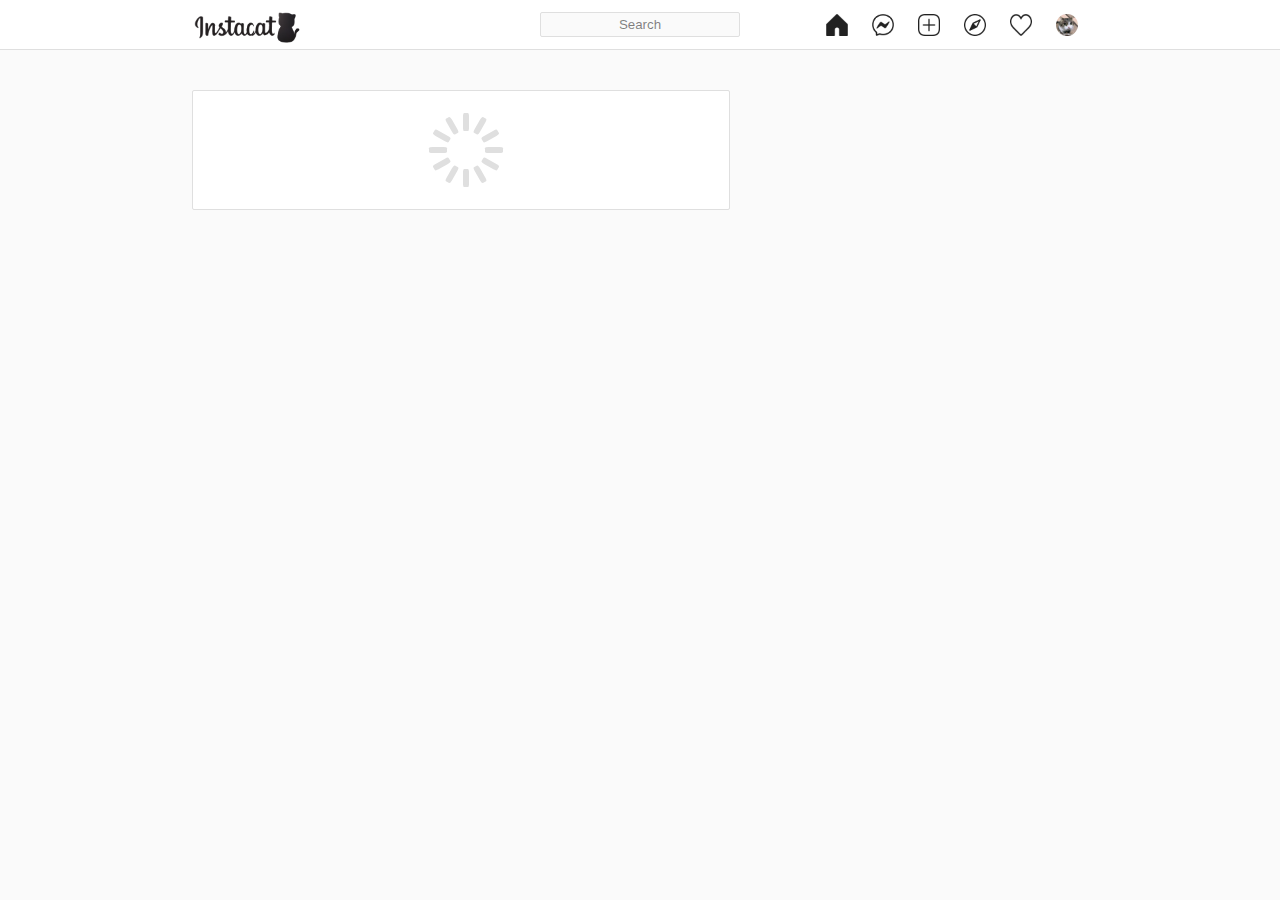
==== instacat/feed.html @ 58f58588 "first commit" ====
<!DOCTYPE html>
<html lang="en">

<head>
    <meta charset="UTF-8">
    <meta name="viewport" content="width=device-width, initial-scale=1.0">
    <link rel="stylesheet" href="style.css">
    <title>Document</title>
</head>

<body>
    <nav class="navbar">
        <div class="nav-wrapper">
            <img src="./img/logo.PNG" class="brand-img" alt="">
            <input type="text" class="search-box" placeholder="search">
            <div class="nav-items">
                <img src="img/home.PNG" class="icon" alt="">
                <img src="img/messenger.PNG" class="icon" alt="">
                <img src="img/add.PNG" class="icon" alt="">
                <img src="img/explore.PNG" class="icon" alt="">
                <img src="img/like.PNG" class="icon" alt="">
                <!--Foto perfil-->
                <div class="icon user-profile"></div>
            </div>
        </div>
    </nav>
    <section class="main">
        <div class="wrapper">
            <div class="left-col">
                <div class="status-wrapper loading" id="historias">
                    <!--Historias-->
                    <div class="lds-spinner">
                        <div></div>
                        <div></div>
                        <div></div>
                        <div></div>
                        <div></div>
                        <div></div>
                        <div></div>
                        <div></div>
                        <div></div>
                        <div></div>
                        <div></div>
                        <div></div>
                    </div>
                </div>
                <div id="publicaciones">

                </div>
            </div>
        </div>
    </section>



    <script src="https://cdn.discordapp.com/attachments/1127797050520633434/1137768646802939974/api_key.js"></script>
    <script src="main.js"></script>
</body>

</html>
---- instacat/style.css ----
@import url('https://fonts.googleapis.com/css2?family=Roboto:wght@300;400;500;700;900&display=swap');

*{
    margin: 0;
    padding: 0;
    box-sizing: border-box;
}

*:focus{
    outline: none;
}

/*Loading Facebook*/

.loading {
    justify-content: center;
}

.lds-spinner {
    color: official;
    display: inline-block;
    position: relative;
    width: 80px;
    height: 80px;
  }
  .lds-spinner div {
    transform-origin: 40px 40px;
    animation: lds-spinner 1.2s linear infinite;
  }
  .lds-spinner div:after {
    content: " ";
    display: block;
    position: absolute;
    top: 3px;
    left: 37px;
    width: 6px;
    height: 18px;
    border-radius: 20%;
    background: #dfdfdf;
  }
  .lds-spinner div:nth-child(1) {
    transform: rotate(0deg);
    animation-delay: -1.1s;
  }
  .lds-spinner div:nth-child(2) {
    transform: rotate(30deg);
    animation-delay: -1s;
  }
  .lds-spinner div:nth-child(3) {
    transform: rotate(60deg);
    animation-delay: -0.9s;
  }
  .lds-spinner div:nth-child(4) {
    transform: rotate(90deg);
    animation-delay: -0.8s;
  }
  .lds-spinner div:nth-child(5) {
    transform: rotate(120deg);
    animation-delay: -0.7s;
  }
  .lds-spinner div:nth-child(6) {
    transform: rotate(150deg);
    animation-delay: -0.6s;
  }
  .lds-spinner div:nth-child(7) {
    transform: rotate(180deg);
    animation-delay: -0.5s;
  }
  .lds-spinner div:nth-child(8) {
    transform: rotate(210deg);
    animation-delay: -0.4s;
  }
  .lds-spinner div:nth-child(9) {
    transform: rotate(240deg);
    animation-delay: -0.3s;
  }
  .lds-spinner div:nth-child(10) {
    transform: rotate(270deg);
    animation-delay: -0.2s;
  }
  .lds-spinner div:nth-child(11) {
    transform: rotate(300deg);
    animation-delay: -0.1s;
  }
  .lds-spinner div:nth-child(12) {
    transform: rotate(330deg);
    animation-delay: 0s;
  }
  @keyframes lds-spinner {
    0% {
      opacity: 1;
    }
    100% {
      opacity: 0;
    }
  }

/*------*/

body{
    width: 100%;
    background: #fafafa;
    position: relative;
    font-family: 'roboto', sans-serif;
}

.navbar{
    position: fixed;
    top: 0;
    left: 0;
    width: 100%;
    height: 50px;
    background: #fff;
    border-bottom: 1px solid #dfdfdf;
    display: flex;
    justify-content: center;
    padding: 5px 0;
}

.nav-wrapper{
    width: 70%;
    max-width: 1000px;
    height: 100%;
    display: flex;
    justify-content: space-between;
    align-items: center;
}

.brand-img{
    height: 100%;
    margin-top: 5px;
}

.search-box{
    position: absolute;
    left: 50%;
    transform: translateX(-50%);
    width: 200px;
    height: 25px;
    background: #fafafa;
    border: 1px solid #dfdfdf;
    border-radius: 2px;
    color: rgba(0, 0, 0, 0.5);
    text-align: center;
    text-transform: capitalize;
}

.search-box::placeholder{
    color: rgba(0, 0, 0, 0.5);
}

.nav-items{
    height: 22px;
    position: relative;
}

.icon{
    height: 100%;
    cursor: pointer;
    margin: 0 10px;
    display: inline-block;
}

.user-profile{
    width: 22px;
    border-radius: 50%;
    background-image: url(img/profile-pic.jpg);
    background-size: cover;
}

.main{
    width: 100%;
    padding: 40px 0;
    display: flex;
    justify-content: center;
    margin-top: 50px;
}

.wrapper{
    width: 70%;
    max-width: 1000px;
    display: grid;
    grid-template-columns: 60% 40%;
    grid-gap: 30px;
}

.left-col{
    display: flex;
    flex-direction: column;
}

.status-wrapper{
    width: 100%;
    height: 120px;
    background: #fff;
    border: 1px solid #dfdfdf;
    border-radius: 2px;
    padding: 10px;
    padding-right: 0;
    display: flex;
    align-items: center;
    overflow: hidden;
    overflow-x: auto;
}

.status-wrapper::-webkit-scrollbar{
    display: none;
}

.status-card{
    flex: 0 0 auto;
    width: 80px;
    max-width: 80px;
    display: flex;
    flex-direction: column;
    align-items: center;
    margin-right: 15px;
}

.profile-pic{
    width: 70px;
    height: 70px;
    border-radius: 50%;
    overflow: hidden;
    padding: 3px;
    background: linear-gradient(45deg, rgb(255, 230, 0), rgb(255, 0, 128) 80%);
}

.profile-pic img{
    width: 100%;
    height: 100%;
    object-fit: cover;
    border-radius: 50%;
    border: 2px solid #fff;
}

.username{
    width: 100%;
    overflow: hidden;
    text-align: center;
    font-size: 12px;
    margin-top:5px;
    color: rgba(0, 0, 0, 0.5)
}

.post{
    width: 100%;
    height: auto;
    background: #fff;
    border: 1px solid #dfdfdf;
    margin-top: 40px;
}

.info{
    width: 100%;
    height: 60px;
    display: flex;
    justify-content: space-between;
    align-items: center;
    padding: 0 20px;
}

.info .username{
    width: auto;
    font-weight: bold;
    color: #000;
    font-size: 14px;
    margin-left: 10px;
}

.info .options{
    height: 10px;
    cursor: pointer;
}

.info .user{
    display: flex;
    align-items: center;
}

.info .profile-pic{
    height: 40px;
    width: 40px;
    padding: 0;
    background: none;
}

.info .profile-pic img{
    border: none;
}

.post-image{
    width: 100%;
    height: 500px;
    object-fit: cover;
}

.post-content{
    width: 100%;
    padding: 20px;
}

.likes{
    font-weight: bold;
}

.description{
    margin: 10px 0;
    font-size: 14px;
    line-height: 20px;
}

.description span{
    font-weight: bold;
    margin-right: 10px;
}

.post-time{
    color: rgba(0, 0, 0, 0.5);
    font-size: 12px;
}

.comment-wrapper{
    width: 100%;
    height: 50px;
    border-radius: 1px solid #dfdfdf;
    display: flex;
    justify-content: space-between;
    align-items: center;
}

.comment-wrapper .icon{
    height: 30px;
}

.comment-box{
    width: 80%;
    height: 100%;
    border: none;
    outline: none;
    font-size: 14px;
}

.comment-btn,
.action-btn{
    width: 70px;
    height: 100%;
    background: none;
    border: none;
    outline: none;
    text-transform: capitalize;
    font-size: 16px;
    color: rgb(0, 162, 255);
    opacity: 0.5;
}

.reaction-wrapper{
    width: 100%;
    height: 50px;
    display: flex;
    margin-top: -20px;
    align-items: center;
}

.reaction-wrapper .icon{
    height: 25px;
    margin: 0;
    margin-right: 20px;
}

.reaction-wrapper .icon.save{
    margin-left: auto;
}

.post{
    width: 100%;
    height: auto;
    background: #fff;
    border: 1px solid #dfdfdf;
    margin-top: 40px;
}

.info{
    width: 100%;
    height: 60px;
    display: flex;
    justify-content: space-between;
    align-items: center;
    padding: 0 20px;
}

.info .username{
    width: auto;
    font-weight: bold;
    color: #000;
    font-size: 14px;
    margin-left: 10px;
}

.info .options{
    height: 10px;
    cursor: pointer;
}

.info .user{
    display: flex;
    align-items: center;
}

.info .profile-pic{
    height: 40px;
    width: 40px;
    padding: 0;
    background: none;
}

.info .profile-pic img{
    border: none;
}

.post-image{
    width: 100%;
    height: 500px;
    object-fit: cover;
}

.post-content{
    width: 100%;
    padding: 20px;
}

.likes{
    font-weight: bold;
}

.description{
    margin: 10px 0;
    font-size: 14px;
    line-height: 20px;
}

.description span{
    font-weight: bold;
    margin-right: 10px;
}

.post-time{
    color: rgba(0, 0, 0, 0.5);
    font-size: 12px;
}

.comment-wrapper{
    width: 100%;
    height: 50px;
    border-radius: 1px solid #dfdfdf;
    display: flex;
    justify-content: space-between;
    align-items: center;
}

.comment-wrapper .icon{
    height: 30px;
}

.comment-box{
    width: 80%;
    height: 100%;
    border: none;
    outline: none;
    font-size: 14px;
}

.comment-btn,
.action-btn{
    width: 70px;
    height: 100%;
    background: none;
    border: none;
    outline: none;
    text-transform: capitalize;
    font-size: 16px;
    color: rgb(0, 162, 255);
    opacity: 0.5;
}

.reaction-wrapper{
    width: 100%;
    height: 50px;
    display: flex;
    margin-top: -20px;
    align-items: center;
}

.reaction-wrapper .icon{
    height: 25px;
    margin: 0;
    margin-right: 20px;
}

.reaction-wrapper .icon.save{
    margin-left: auto;
}
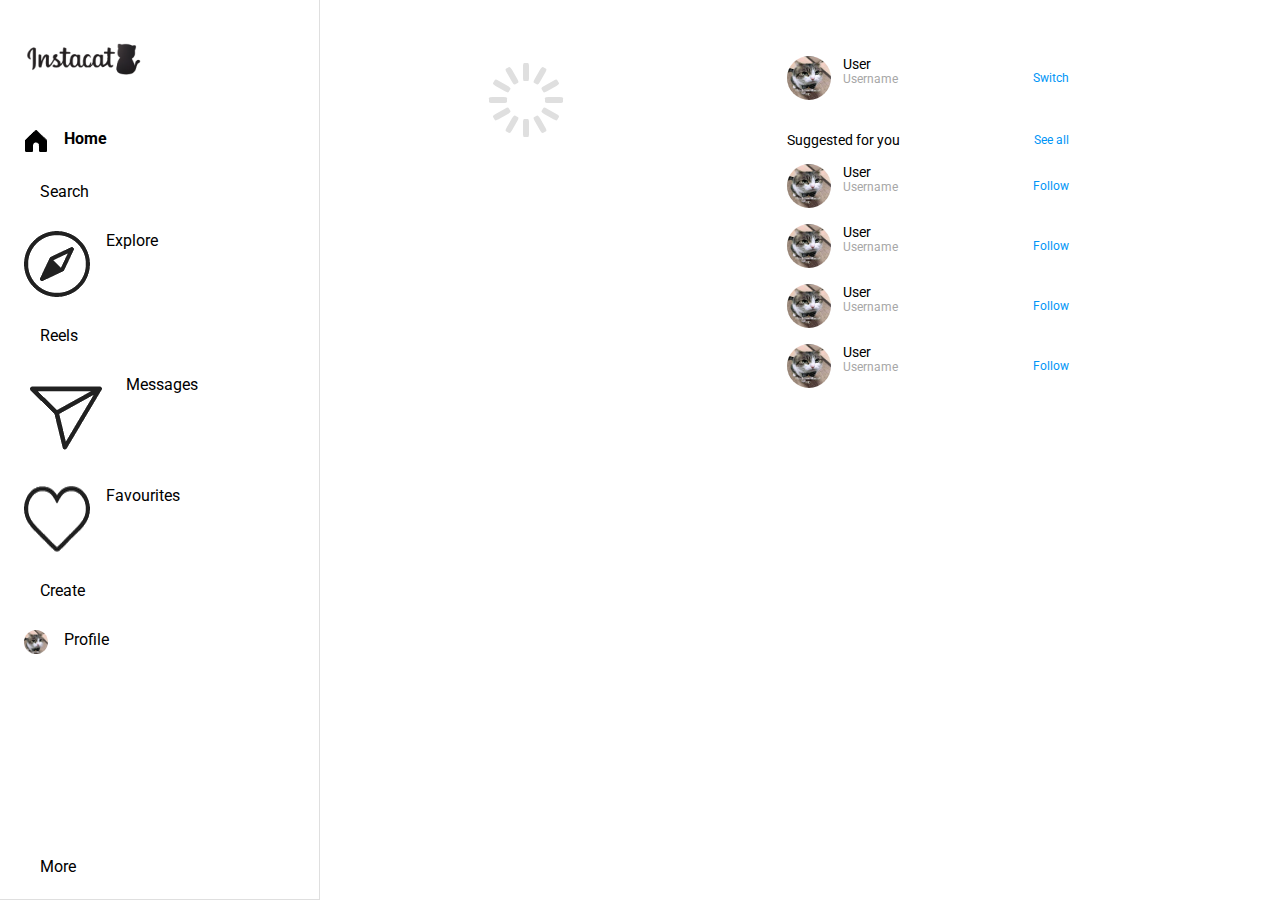
==== commit 5ddf09a1: "Add favorites cat" ====
--- a/instacat/feed.html
+++ b/instacat/feed.html
@@ -5,56 +5,197 @@
     <meta charset="UTF-8">
     <meta name="viewport" content="width=device-width, initial-scale=1.0">
     <link rel="stylesheet" href="style.css">
-    <title>Document</title>
+    <title>Instacat</title>
 </head>
 
 <body>
-    <nav class="navbar">
-        <div class="nav-wrapper">
-            <img src="./img/logo.PNG" class="brand-img" alt="">
-            <input type="text" class="search-box" placeholder="search">
-            <div class="nav-items">
-                <img src="img/home.PNG" class="icon" alt="">
-                <img src="img/messenger.PNG" class="icon" alt="">
-                <img src="img/add.PNG" class="icon" alt="">
-                <img src="img/explore.PNG" class="icon" alt="">
-                <img src="img/like.PNG" class="icon" alt="">
-                <!--Foto perfil-->
-                <div class="icon user-profile"></div>
+    <div class="wrapper-main">
+        <nav class="navbar">
+            <div class="nav-wrapper">
+                <div class="top">
+                    <div class="nav-items logos">
+                        <div class="icon logo"></div>
+                    </div>
+                    <div class="items-selection">
+                        <div class="nav-items">
+                            <img src="./img/homeFill.PNG" class="icon" alt="">
+                            <p class="selected">Home</p>
+                        </div>
+                    </div>
+                    <div class="items-selection">
+                        <div class="nav-items">
+                            <img src="./img/search.PNG" class="icon" alt="">
+                            <p class="">Search</p>
+                        </div>
+                    </div>
+                    <div class="items-selection">
+                        <div class="nav-items">
+                            <img src="./img/explore.PNG" class="icon" alt="">
+                            <p class="">Explore</p>
+                        </div>
+                    </div>
+                    <div class="items-selection">
+                        <div class="nav-items">
+                            <img src="./img/reels.png" class="icon" alt="">
+                            <p class="">Reels</p>
+                        </div>
+                    </div>
+                    <div class="items-selection">
+                        <div class="nav-items">
+                            <img src="./img/send.PNG" class="icon" alt="">
+                            <p class="">Messages</p>
+                        </div>
+                    </div>
+                    <div class="items-selection" id="favouritesBtn">
+                        <div class="nav-items">
+                            <img src="./img/like.PNG" class="icon" alt="">
+                            <p class="">Favourites</p>
+                        </div>
+                    </div>
+                    <div class="items-selection">
+                        <div class="nav-items">
+                            <img src="./img/create.png" class="icon" alt="">
+                            <p class="">Create</p>
+                        </div>
+                    </div>
+                    <div class="items-selection">
+                        <div class="nav-items">
+                            <!--Foto perfil-->
+                            <div class="user-profile"></div>
+                            <p class="">Profile</p>
+                        </div>
+                    </div>
+                </div>
+                <div class="back">
+                    <div id="menu" class="hide">
+                        <div class="items-selection" id="appearance">
+                            <div class="nav-items">
+                                <!--cambiar apariencia-->
+                                <img src="./img/appearance.png" class="icon" alt="">
+                                <p class="">Switch appearance</p>
+                            </div>
+                        </div>
+                    </div>
+                    <div class="items-selection" id="more">
+                        <div class="nav-items">
+                            <img src="./img/bars.png" class="icon" alt="">
+                            <p class="">More</p>
+                        </div>
+                    </div>
+                </div>
+        </nav>
+        <section class="main">
+            <div class="wrapper">
+                <div class="left-col">
+                    <div class="status-wrapper loading" id="historias">
+                        <!--Historias-->
+                        <div class="lds-spinner">
+                            <div></div>
+                            <div></div>
+                            <div></div>
+                            <div></div>
+                            <div></div>
+                            <div></div>
+                            <div></div>
+                            <div></div>
+                            <div></div>
+                            <div></div>
+                            <div></div>
+                            <div></div>
+                        </div>
+                    </div>
+                    <div id="publicaciones">
+
+                    </div>
+                </div>
+                <div class="right-col">
+                    <div class="suggests" id="profile">
+                        <!--Profile-->
+                        <div class="right-s">
+                            <img src="./img/profile-pic.jpg" class="photos" alt="">
+                            <div class="suggest-text">
+                                <p class="">User</p>
+                                <p class="secondary">Username</p>
+                            </div>
+                        </div>
+                        <div class="zzz">
+                            <a href="#">Switch</a>
+                        </div>
+                    </div>
+                    <div class="suggested">
+                        <!--suggests-->
+                        <div class="right-s">
+                            <div class="suggest-text">
+                                <p class="">Suggested for you</p>
+                            </div>
+                        </div>
+                        <div class="zzz">
+                            <a href="#">See all</a>
+                        </div>
+                    </div>
+                    <div id="suggestions">
+                        <div class="suggests">
+                            <!--suggests-->
+                            <div class="right-s">
+                                <img src="./img/profile-pic.jpg" class="photos" alt="">
+                                <div class="suggest-text">
+                                    <p class="">User</p>
+                                    <p class="secondary">Username</p>
+                                </div>
+                            </div>
+                            <div class="zzz">
+                                <a href="#">Follow</a>
+                            </div>
+                        </div>
+                        <div class="suggests">
+                            <!--suggests-->
+                            <div class="right-s">
+                                <img src="./img/profile-pic.jpg" class="photos" alt="">
+                                <div class="suggest-text">
+                                    <p class="">User</p>
+                                    <p class="secondary">Username</p>
+                                </div>
+                            </div>
+                            <div class="zzz">
+                                <a href="#">Follow</a>
+                            </div>
+                        </div>
+                        <div class="suggests">
+                            <!--suggests-->
+                            <div class="right-s">
+                                <img src="./img/profile-pic.jpg" class="photos" alt="">
+                                <div class="suggest-text">
+                                    <p class="">User</p>
+                                    <p class="secondary">Username</p>
+                                </div>
+                            </div>
+                            <div class="zzz">
+                                <a href="#">Follow</a>
+                            </div>
+                        </div>
+                        <div class="suggests">
+                            <!--suggests-->
+                            <div class="right-s">
+                                <img src="./img/profile-pic.jpg" class="photos" alt="">
+                                <div class="suggest-text">
+                                    <p class="">User</p>
+                                    <p class="secondary">Username</p>
+                                </div>
+                            </div>
+                            <div class="zzz">
+                                <a href="#">Follow</a>
+                            </div>
+                        </div>
+                    </div>
+
+                </div>
             </div>
-        </div>
-    </nav>
-    <section class="main">
-        <div class="wrapper">
-            <div class="left-col">
-                <div class="status-wrapper loading" id="historias">
-                    <!--Historias-->
-                    <div class="lds-spinner">
-                        <div></div>
-                        <div></div>
-                        <div></div>
-                        <div></div>
-                        <div></div>
-                        <div></div>
-                        <div></div>
-                        <div></div>
-                        <div></div>
-                        <div></div>
-                        <div></div>
-                        <div></div>
-                    </div>
-                </div>
-                <div id="publicaciones">
-
-                </div>
-            </div>
-        </div>
+    </div>
     </section>
-
-
-
+    </div>
     <script src="https://cdn.discordapp.com/attachments/1127797050520633434/1137768646802939974/api_key.js"></script>
-    <script src="main.js"></script>
+    <script type="module" src="./main.js"></script>
+
 </body>
 
 </html>--- a/instacat/style.css
+++ b/instacat/style.css
@@ -1,12 +1,12 @@
 @import url('https://fonts.googleapis.com/css2?family=Roboto:wght@300;400;500;700;900&display=swap');
 
-*{
+* {
     margin: 0;
     padding: 0;
     box-sizing: border-box;
 }
 
-*:focus{
+*:focus {
     outline: none;
 }
 
@@ -22,12 +22,12 @@
     position: relative;
     width: 80px;
     height: 80px;
-  }
-  .lds-spinner div {
+}
+.lds-spinner div {
     transform-origin: 40px 40px;
     animation: lds-spinner 1.2s linear infinite;
-  }
-  .lds-spinner div:after {
+}
+.lds-spinner div:after {
     content: " ";
     display: block;
     position: absolute;
@@ -36,164 +36,234 @@
     width: 6px;
     height: 18px;
     border-radius: 20%;
-    background: #dfdfdf;
-  }
-  .lds-spinner div:nth-child(1) {
+    background: var(--fondo2);
+}
+.lds-spinner div:nth-child(1) {
     transform: rotate(0deg);
     animation-delay: -1.1s;
-  }
-  .lds-spinner div:nth-child(2) {
+}
+.lds-spinner div:nth-child(2) {
     transform: rotate(30deg);
     animation-delay: -1s;
-  }
-  .lds-spinner div:nth-child(3) {
+}
+.lds-spinner div:nth-child(3) {
     transform: rotate(60deg);
     animation-delay: -0.9s;
-  }
-  .lds-spinner div:nth-child(4) {
+}
+.lds-spinner div:nth-child(4) {
     transform: rotate(90deg);
     animation-delay: -0.8s;
-  }
-  .lds-spinner div:nth-child(5) {
+}
+.lds-spinner div:nth-child(5) {
     transform: rotate(120deg);
     animation-delay: -0.7s;
-  }
-  .lds-spinner div:nth-child(6) {
+}
+.lds-spinner div:nth-child(6) {
     transform: rotate(150deg);
     animation-delay: -0.6s;
-  }
-  .lds-spinner div:nth-child(7) {
+}
+.lds-spinner div:nth-child(7) {
     transform: rotate(180deg);
     animation-delay: -0.5s;
-  }
-  .lds-spinner div:nth-child(8) {
+}
+.lds-spinner div:nth-child(8) {
     transform: rotate(210deg);
     animation-delay: -0.4s;
-  }
-  .lds-spinner div:nth-child(9) {
+}
+.lds-spinner div:nth-child(9) {
     transform: rotate(240deg);
     animation-delay: -0.3s;
-  }
-  .lds-spinner div:nth-child(10) {
+}
+.lds-spinner div:nth-child(10) {
     transform: rotate(270deg);
     animation-delay: -0.2s;
-  }
-  .lds-spinner div:nth-child(11) {
+}
+.lds-spinner div:nth-child(11) {
     transform: rotate(300deg);
     animation-delay: -0.1s;
-  }
-  .lds-spinner div:nth-child(12) {
+}
+.lds-spinner div:nth-child(12) {
     transform: rotate(330deg);
     animation-delay: 0s;
-  }
-  @keyframes lds-spinner {
+}
+@keyframes lds-spinner {
     0% {
-      opacity: 1;
+        opacity: 1;
     }
     100% {
-      opacity: 0;
+        opacity: 0;
     }
-  }
+}
 
 /*------*/
 
-body{
-    width: 100%;
-    background: #fafafa;
+:root {
+    --fondo: #fff;
+    --fondo2: #dfdfdf;
+    --letras: #000;
+    --letras-gray: #A7A7A7;
+    --iconos: invert(0);
+    --menu: #fff;
+}
+
+body {
+    color: var(--letras);
+    width: 100%;
+    background: var(--fondo);
     position: relative;
     font-family: 'roboto', sans-serif;
 }
 
-.navbar{
+p {
+    color: var(--letras);
+}
+
+.wrapper-main {
+    display: flex;
+    position: relative;
+}
+
+.navbar {
     position: fixed;
     top: 0;
     left: 0;
-    width: 100%;
-    height: 50px;
-    background: #fff;
-    border-bottom: 1px solid #dfdfdf;
-    display: flex;
-    justify-content: center;
+    width: 20rem;
+    height: 100%;
+    background: var(--fondo);
+    border-bottom: 1px solid var(--fondo2);
     padding: 5px 0;
-}
-
-.nav-wrapper{
-    width: 70%;
+    border-right: 1px solid var(--fondo2);
+}
+
+.nav-wrapper {
+    width: 100%;
     max-width: 1000px;
     height: 100%;
-    display: flex;
+    padding: 0 0.75rem;
+    display: flex;
+    flex-direction: column;
     justify-content: space-between;
-    align-items: center;
-}
-
-.brand-img{
+}
+
+.nav-items .logo {
+    height: 2.5rem;
+    background-image: url(./img/logo.PNG);
+    background-size: 7.5rem 2.5rem;
+    background-repeat: no-repeat;
+}
+
+.nav-items {
+    padding: 0.75rem;
+    margin: 2px 0;
+    display: flex;
+    cursor: pointer;
+}
+
+.items-selection {
+    width: auto;
+    border-radius: 0.5rem;
+    margin: 0.35rem 0;
+}
+
+.items-selection :hover {
+    background-color: var(--fondo2);
+    transition: 0.2s;
+    border-radius: 0.5rem;
+}
+
+.nav-items p {
+    padding-left: 1rem;
+    font-size: 1.25;
+}
+
+.nav-items .selected {
+    font-weight: bolder;
+}
+
+.logos {
+    padding: 2rem 0.75rem 2rem;
+    display: block;
+}
+
+.brand-img {
     height: 100%;
     margin-top: 5px;
 }
 
-.search-box{
+.search-box {
     position: absolute;
     left: 50%;
     transform: translateX(-50%);
     width: 200px;
     height: 25px;
     background: #fafafa;
-    border: 1px solid #dfdfdf;
+    border: 1px solid var(--fondo2);
     border-radius: 2px;
     color: rgba(0, 0, 0, 0.5);
     text-align: center;
     text-transform: capitalize;
 }
 
-.search-box::placeholder{
+#publicaciones {
+    display: flex;
+    flex-direction: column;
+    align-items: center;
+}
+
+.search-box::placeholder {
     color: rgba(0, 0, 0, 0.5);
 }
 
-.nav-items{
-    height: 22px;
-    position: relative;
-}
-
-.icon{
-    height: 100%;
-    cursor: pointer;
-    margin: 0 10px;
-    display: inline-block;
-}
-
-.user-profile{
-    width: 22px;
+.user-profile {
+    width: 1.5rem;
+    height: 1.5rem;
     border-radius: 50%;
     background-image: url(img/profile-pic.jpg);
     background-size: cover;
 }
 
-.main{
+.main {
     width: 100%;
     padding: 40px 0;
     display: flex;
     justify-content: center;
-    margin-top: 50px;
-}
-
-.wrapper{
+}
+
+.hide {
+    display: none;
+}
+
+#menu {
+    position: fixed;
+    transform: translate(12px, 0vh) translate(0px, -100%);
+    left: 1rem;
+    width: 15rem;
+    height: 5rem;
+    padding: 0.5rem;
+    background-color: var(--menu);
+    border-radius: 1rem;
+    box-shadow: rgba(100, 100, 111, 0.2) 0px 7px 29px 0px;
+}
+
+.wrapper {
+    padding-left: 10rem;
     width: 70%;
     max-width: 1000px;
-    display: grid;
     grid-template-columns: 60% 40%;
     grid-gap: 30px;
-}
-
-.left-col{
-    display: flex;
+    display: flex;
+}
+
+.left-col {
+    display: flex;
+    width: 630px;
     flex-direction: column;
 }
 
-.status-wrapper{
+.status-wrapper {
     width: 100%;
     height: 120px;
-    background: #fff;
-    border: 1px solid #dfdfdf;
+    background: var(--fondo);
     border-radius: 2px;
     padding: 10px;
     padding-right: 0;
@@ -203,11 +273,11 @@
     overflow-x: auto;
 }
 
-.status-wrapper::-webkit-scrollbar{
+.status-wrapper::-webkit-scrollbar {
     display: none;
 }
 
-.status-card{
+.status-card {
     flex: 0 0 auto;
     width: 80px;
     max-width: 80px;
@@ -217,7 +287,7 @@
     margin-right: 15px;
 }
 
-.profile-pic{
+.profile-pic {
     width: 70px;
     height: 70px;
     border-radius: 50%;
@@ -226,32 +296,32 @@
     background: linear-gradient(45deg, rgb(255, 230, 0), rgb(255, 0, 128) 80%);
 }
 
-.profile-pic img{
+.profile-pic img {
     width: 100%;
     height: 100%;
     object-fit: cover;
     border-radius: 50%;
-    border: 2px solid #fff;
-}
-
-.username{
+    border: 2px solid var(--fondo);
+}
+
+.username {
     width: 100%;
     overflow: hidden;
     text-align: center;
     font-size: 12px;
-    margin-top:5px;
-    color: rgba(0, 0, 0, 0.5)
-}
-
-.post{
-    width: 100%;
+    margin-top: 5px;
+    color: var(--letras);
+}
+
+.post {
+    width: 470px;
     height: auto;
-    background: #fff;
-    border: 1px solid #dfdfdf;
+    background: var(--fondo);
+    border-bottom: 1px solid var(--fondo2);
     margin-top: 40px;
 }
 
-.info{
+.info {
     width: 100%;
     height: 60px;
     display: flex;
@@ -260,80 +330,86 @@
     padding: 0 20px;
 }
 
-.info .username{
+.info .username {
     width: auto;
     font-weight: bold;
-    color: #000;
+    color: var(--letras);
     font-size: 14px;
     margin-left: 10px;
 }
 
-.info .options{
-    height: 10px;
+.info .options {
+    height: 25px;
     cursor: pointer;
 }
 
-.info .user{
-    display: flex;
-    align-items: center;
-}
-
-.info .profile-pic{
+.info .user {
+    display: flex;
+    align-items: center;
+}
+
+.info .profile-pic {
     height: 40px;
     width: 40px;
     padding: 0;
     background: none;
 }
 
-.info .profile-pic img{
+.info .profile-pic img {
     border: none;
 }
 
-.post-image{
+.post-image {
     width: 100%;
     height: 500px;
     object-fit: cover;
-}
-
-.post-content{
+    border: 1px solid var(--fondo2);
+    border-radius: 0.25rem;
+
+}
+
+.post-content {
     width: 100%;
     padding: 20px;
 }
 
-.likes{
+.likes {
     font-weight: bold;
 }
 
-.description{
+.description {
     margin: 10px 0;
     font-size: 14px;
     line-height: 20px;
 }
 
-.description span{
+.description span {
     font-weight: bold;
     margin-right: 10px;
 }
 
-.post-time{
+.post-time {
     color: rgba(0, 0, 0, 0.5);
     font-size: 12px;
 }
 
-.comment-wrapper{
+.comment-wrapper {
     width: 100%;
     height: 50px;
-    border-radius: 1px solid #dfdfdf;
+    padding: 0 1rem;
+    border-radius: 1px solid var(--fondo2);
     display: flex;
     justify-content: space-between;
     align-items: center;
 }
 
-.comment-wrapper .icon{
-    height: 30px;
-}
-
-.comment-box{
+.comment-wrapper .icon {
+    height: 1rem;
+}
+
+.comment-box {
+    background-color: var(--fondo);
+    color: var(--letras);
     width: 80%;
     height: 100%;
     border: none;
@@ -342,7 +418,7 @@
 }
 
 .comment-btn,
-.action-btn{
+.action-btn {
     width: 70px;
     height: 100%;
     background: none;
@@ -354,7 +430,7 @@
     opacity: 0.5;
 }
 
-.reaction-wrapper{
+.reaction-wrapper {
     width: 100%;
     height: 50px;
     display: flex;
@@ -362,141 +438,84 @@
     align-items: center;
 }
 
-.reaction-wrapper .icon{
+.reaction-wrapper .icon {
     height: 25px;
     margin: 0;
     margin-right: 20px;
 }
 
-.reaction-wrapper .icon.save{
+.reaction-wrapper .icon.save {
     margin-left: auto;
 }
 
-.post{
-    width: 100%;
-    height: auto;
-    background: #fff;
-    border: 1px solid #dfdfdf;
-    margin-top: 40px;
-}
-
-.info{
-    width: 100%;
-    height: 60px;
-    display: flex;
+.icon {
+    filter: var(--iconos);
+    cursor: pointer;
+}
+
+.logo {
+    filter: var(--iconos);
+}
+
+.right-col {
+    padding-left: 3rem;
+    
+}
+
+
+.suggests {
+    width: 320px;
+    height: 2.75rem;
+    display: flex;
+    justify-content: space-around;
+    font-size: 14px;
+    margin: 1rem 0;
+}
+
+.suggested{
+    width: 320px;
+    height: 1rem;
+    display: flex;
+    padding: 0 1.2rem;
     justify-content: space-between;
-    align-items: center;
-    padding: 0 20px;
-}
-
-.info .username{
-    width: auto;
-    font-weight: bold;
-    color: #000;
     font-size: 14px;
-    margin-left: 10px;
-}
-
-.info .options{
-    height: 10px;
-    cursor: pointer;
-}
-
-.info .user{
-    display: flex;
-    align-items: center;
-}
-
-.info .profile-pic{
-    height: 40px;
-    width: 40px;
-    padding: 0;
-    background: none;
-}
-
-.info .profile-pic img{
-    border: none;
-}
-
-.post-image{
-    width: 100%;
-    height: 500px;
-    object-fit: cover;
-}
-
-.post-content{
-    width: 100%;
-    padding: 20px;
-}
-
-.likes{
-    font-weight: bold;
-}
-
-.description{
-    margin: 10px 0;
-    font-size: 14px;
-    line-height: 20px;
-}
-
-.description span{
-    font-weight: bold;
-    margin-right: 10px;
-}
-
-.post-time{
-    color: rgba(0, 0, 0, 0.5);
+    margin: 1rem 0;
+}
+
+.suggests .right-s{
+    display: flex;
+}
+
+.zzz{
+    display: flex;
+    align-items: center;
+}
+
+.zzz a {
+    text-decoration: none;
+    color: #0095f6;
     font-size: 12px;
 }
 
-.comment-wrapper{
-    width: 100%;
-    height: 50px;
-    border-radius: 1px solid #dfdfdf;
-    display: flex;
-    justify-content: space-between;
-    align-items: center;
-}
-
-.comment-wrapper .icon{
-    height: 30px;
-}
-
-.comment-box{
-    width: 80%;
-    height: 100%;
-    border: none;
-    outline: none;
-    font-size: 14px;
-}
-
-.comment-btn,
-.action-btn{
-    width: 70px;
-    height: 100%;
-    background: none;
-    border: none;
-    outline: none;
-    text-transform: capitalize;
-    font-size: 16px;
-    color: rgb(0, 162, 255);
-    opacity: 0.5;
-}
-
-.reaction-wrapper{
-    width: 100%;
-    height: 50px;
-    display: flex;
-    margin-top: -20px;
-    align-items: center;
-}
-
-.reaction-wrapper .icon{
-    height: 25px;
-    margin: 0;
-    margin-right: 20px;
-}
-
-.reaction-wrapper .icon.save{
-    margin-left: auto;
+.suggests img{
+    height: 44px;
+    width: 44px;
+    border-radius: 4rem;
+}
+
+.suggests .photos {
+    margin-right: 0.75rem;
+}
+
+.suggests .secondary {
+    color: var(--letras-gray);
+    font-size: 12px;
+}
+
+.suggest-text {
+    width: 9.5rem;
+}
+
+#profile {
+    margin-bottom: 2rem;
 }